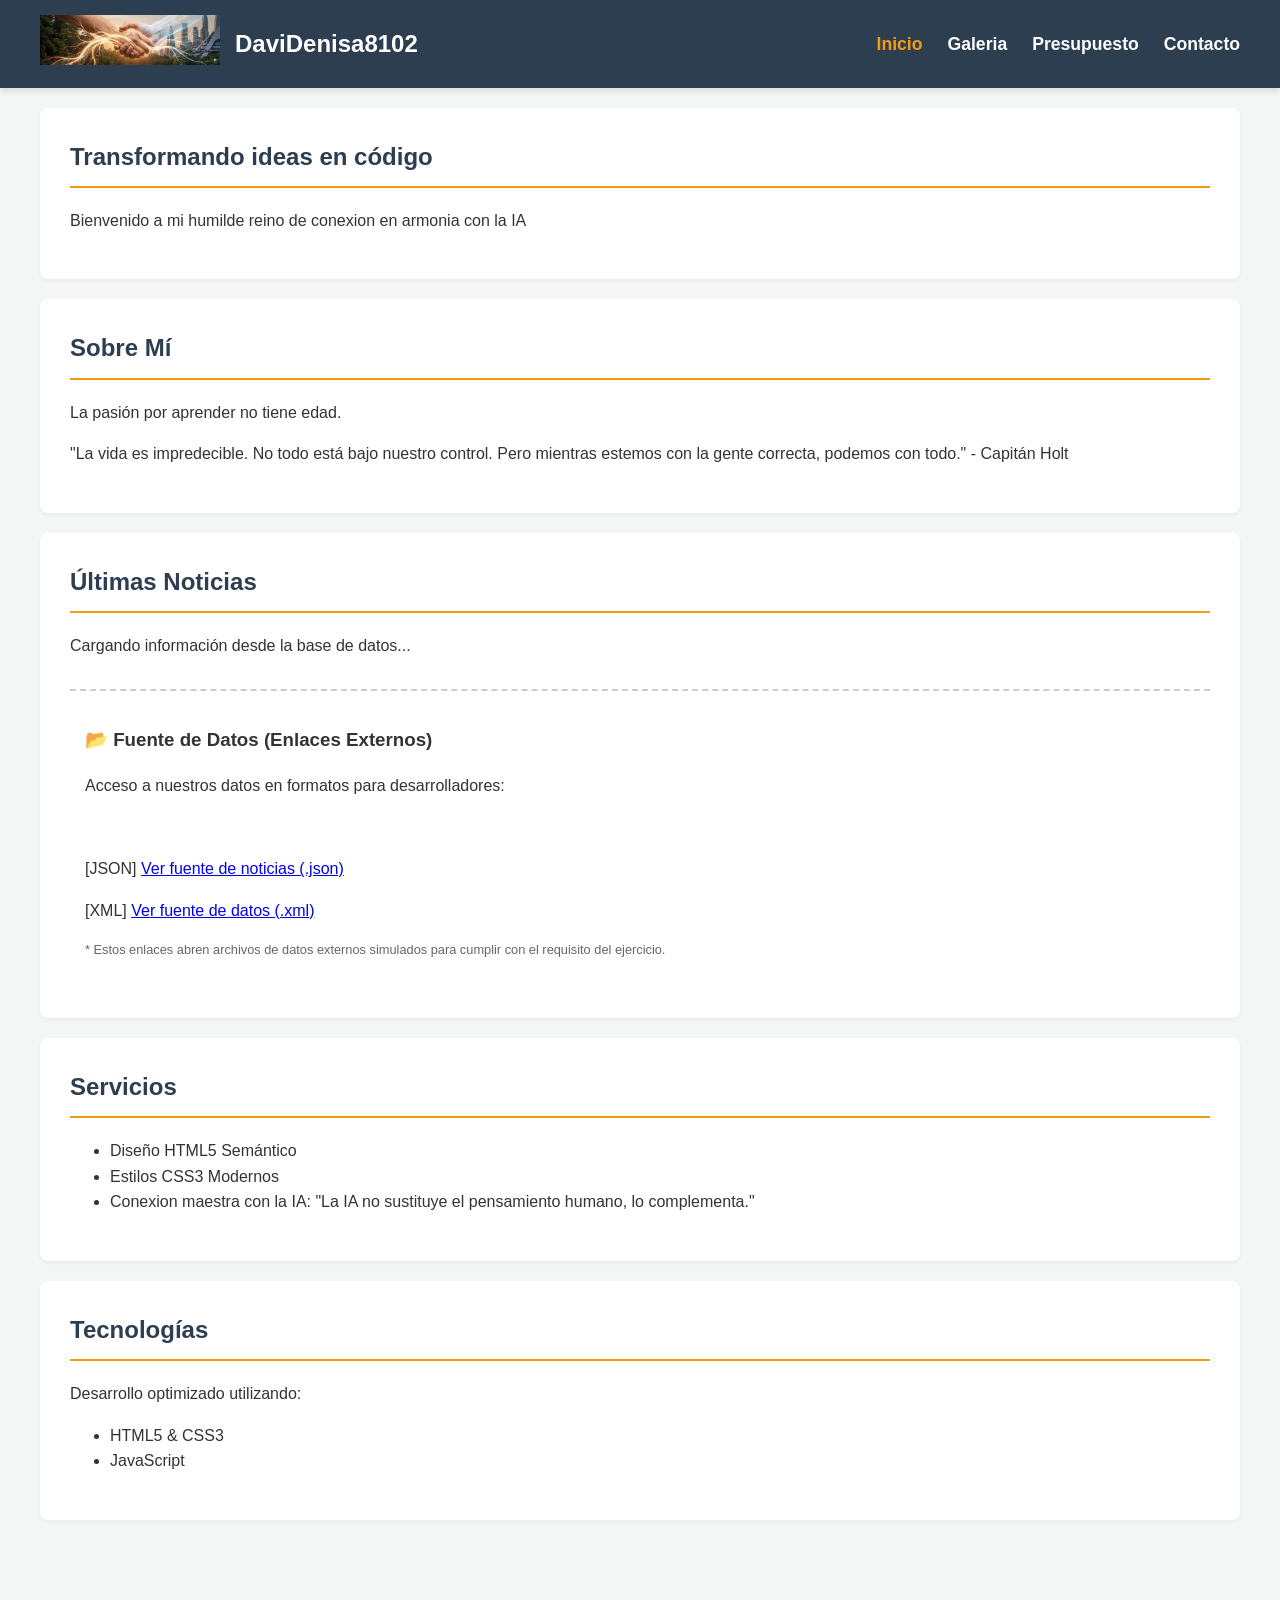
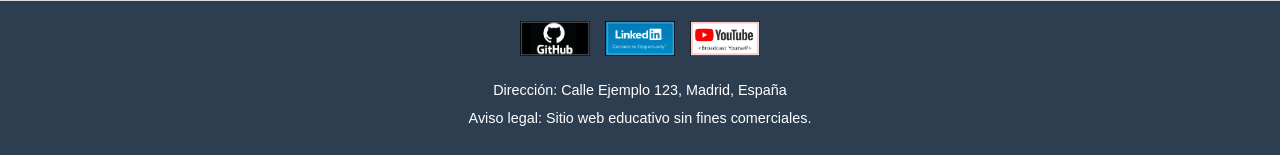
==== index.html @ b26130b5 "Add files via upload" ====
<!DOCTYPE html>
<html lang="es">
<head>
    <meta charset="UTF-8">
    <meta name="viewport" content="width=device-width, initial-scale=1.0">
    <title>Desarrollo Web Profesional | Inicio</title>
    <link rel="stylesheet" href="css/estilos.css">
    <script src="js/index.js"></script>
</head>
<body>

    <header>
        <div class="logo">
            <a href="index.html">
                <img src="images/001logo_cabecera.jpg" alt="Logotipo DaviDenisa8102" width="180" height="50">
            </a>
            <h1>DaviDenisa8102</h1>
        </div>
        <nav>
            <ul class="menu">
                <li><a href="index.html" class="active">Inicio</a></li>
                <li><a href="views/galeria.html">Galeria</a></li>
                <li><a href="views/presupuesto.html">Presupuesto</a></li>
                <li><a href="views/contacto.html">Contacto</a></li>
            </ul>
        </nav>
    </header>

    <main>
         <section id="inicio">
            <h2>Transformando ideas en código</h2>
            <p>Bienvenido a mi humilde reino de conexion en armonia con la IA</p>
         </section>

         <section id="nosotros">
            <h2>Sobre Mí</h2>
            <p>La pasión por aprender no tiene edad.</p>
            <p>"La vida es impredecible. No todo está bajo nuestro control. Pero mientras estemos con la gente correcta, podemos con todo." - Capitán Holt</p>
         </section>

        <section id="noticias-dinamicas">
            <h2>Últimas Noticias</h2>
            
            <div id="contenedor-noticias">
                <p>Cargando información desde la base de datos...</p>
            </div>

            <div class="zona-datos" style="margin-top: 30px; padding: 15px; border-top: 2px dashed #ccc;">
                <h3>📂 Fuente de Datos (Enlaces Externos)</h3>
                <p>Acceso a nuestros datos en formatos para desarrolladores:</p>
                <br>
                
                <p>
                    <span class="etiqueta-formato">[JSON]</span>
                    <a href="https://jsonplaceholder.typicode.com/posts" target="_blank" class="boton-datos">Ver fuente de noticias (.json)</a>
                </p>
                
                <p>
                    <span class="etiqueta-formato">[XML]</span>
                    <a href="file:///D:/00MASTER_DEV_2026/08_JS_AVANZADO/DANIELAVALENTINA_DRAGAN_trabajoJAVASCRIPT/xml/Recordatorio.xml" target="_blank" class="boton-datos">Ver fuente de datos (.xml)</a>
                </p>

                <p style="font-size: 0.8em; color: #666; margin-top: 10px;">
                    * Estos enlaces abren archivos de datos externos simulados para cumplir con el requisito del ejercicio.
                </p>
            </div>
         </section>

        <section id="servicios">
            <h2>Servicios</h2>
            <ul>
                <li>Diseño HTML5 Semántico</li>
                <li>Estilos CSS3 Modernos</li>
                <li>Conexion maestra con la IA: "La IA no sustituye el pensamiento humano, lo complementa."</li>
            </ul>
        </section>

        <section id="tecnologias">
            <h2>Tecnologías</h2>
            <p>Desarrollo optimizado utilizando:</p>
            <ul>
                <li>HTML5 & CSS3</li>
                <li>JavaScript</li>
            </ul> </section> 
        </main>

    <footer>
        <div class="rrss"> 
            <a href="https://github.com/moonlight8102/DANIELAVALENTINA_DRAGAN_trabajoHTML/" target="_blank" rel="noopener">
                <img src="images/pie_01_github.JPG" alt="GitHub" width="70" height="35">
            </a>
            <a href="https://es.linkedin.com/" target="_blank" rel="noopener">
                <img src="images/pie_02_linkedin.JPG" alt="LinkedIn" width="70" height="35">
            </a>
            <a href="https://www.youtube.com/@DaviDenisa8102/" target="_blank" rel="noopener">
                <img src="images/pie_03_YouTube.JPG" alt="YouTube" width="70" height="35">
            </a>
        </div>
        <p>Dirección: Calle Ejemplo 123, Madrid, España</p>
        <p>Aviso legal: Sitio web educativo sin fines comerciales.</p>
    </footer>

</body>
</html>
---- css/estilos.css ----
/* =========================================
   CABECERA (HEADER) Y NAVEGACIÓN
   ========================================= */
header {
    display: flex;
    justify-content: space-between;
    align-items: center;
    padding: 15px 40px;
    background-color: #2c3e50;
    color: white;
    box-shadow: 0 4px 6px rgba(0,0,0,0.1);
}

.logo {
    display: flex;
    align-items: center;
    gap: 15px;
}

.logo h1 {
    margin: 0;
    font-size: 1.5rem;
    color: white;
}

nav .menu {
    list-style: none;
    display: flex;
    gap: 25px;
    margin: 0;
    padding: 0;
}

nav .menu li a {
    text-decoration: none;
    color: white;
    font-weight: bold;
    font-size: 1.1rem;
    transition: color 0.3s ease;
}

nav .menu li a:hover, 
nav .menu li a.active {
    color: #f39c12;
}

/* =========================================
   GALERÍA PORTFOLIO
   ========================================= */
.galeria {
    display: grid; 
    grid-template-columns: repeat(auto-fit, minmax(350px, 1fr));
    gap: 25px; 
    padding: 20px 0;
    max-width: 1200px;
    margin: 0 auto;
}

.tarjeta {
    background: white;
    border: 1px solid #ddd;
    border-radius: 8px; 
    overflow: hidden; 
    box-shadow: 0 4px 8px rgba(0,0,0,0.1); 
}

.tarjeta img {
    width: 100%; 
    height: auto; 
    display: block;
}

.contenido-tarjeta {
    padding: 20px;
    text-align: center;
}

/* =========================================
   FOOTER (PIE DE PÁGINA)
   ========================================= */
footer {
    background-color: #f8f9fa;
    text-align: center;
    padding: 20px;
    margin-top: 40px;
    border-top: 1px solid #ddd;
}

.rrss {
    display: flex;
    justify-content: center;
    gap: 15px;
    margin-bottom: 15px;
}


/* =========================================
   ESTILOS GENERALES (Lo que faltaba)
   ========================================= */
body {
    font-family: 'Segoe UI', Tahoma, Geneva, Verdana, sans-serif;
    margin: 0;
    padding: 0;
    background-color: #f4f7f6;
    color: #333;
    line-height: 1.6;
}

main {
    max-width: 1200px;
    margin: 0 auto;
    padding: 20px;
}

section {
    background: white;
    padding: 30px;
    margin-bottom: 20px;
    border-radius: 8px;
    box-shadow: 0 2px 5px rgba(0,0,0,0.05);
}

h2 {
    color: #2c3e50;
    border-bottom: 2px solid #f39c12;
    padding-bottom: 10px;
    margin-top: 0;
}

/* =========================================
   CABECERA (HEADER) Y NAVEGACIÓN
   ========================================= */
header {
    display: flex;
    justify-content: space-between;
    align-items: center;
    padding: 15px 40px;
    background-color: #2c3e50;
    color: white;
    box-shadow: 0 4px 6px rgba(0,0,0,0.1);
}

.logo {
    display: flex;
    align-items: center;
    gap: 15px;
}

.logo h1 {
    margin: 0;
    font-size: 1.5rem;
    color: white;
}

nav .menu {
    list-style: none;
    display: flex;
    gap: 25px;
    margin: 0;
    padding: 0;
}

nav .menu li a {
    text-decoration: none;
    color: white;
    font-weight: bold;
    font-size: 1.1rem;
    transition: color 0.3s ease;
}

nav .menu li a:hover, 
nav .menu li a.active {
    color: #f39c12;
}

/* =========================================
   GALERÍA PORTFOLIO
   ========================================= */
.galeria {
    display: grid; 
    grid-template-columns: repeat(auto-fit, minmax(350px, 1fr));
    gap: 25px; 
    padding: 20px 0;
}

.tarjeta {
    background: white;
    border: 1px solid #ddd;
    border-radius: 8px; 
    overflow: hidden; 
    box-shadow: 0 4px 8px rgba(0,0,0,0.1); 
    transition: transform 0.3s ease;
}

.tarjeta:hover {
    transform: translateY(-5px);
}

.tarjeta img {
    width: 100%; 
    height: auto; 
    display: block;
}

.contenido-tarjeta {
    padding: 20px;
    text-align: center;
}

/* =========================================
   FORMULARIOS (Presupuesto)
   ========================================= */
.campo {
    margin-bottom: 15px;
}
.campo label {
    display: block;
    font-weight: bold;
    margin-bottom: 5px;
}
.campo input[type="text"],
.campo input[type="email"],
.campo input[type="tel"],
.campo textarea {
    width: 100%;
    padding: 10px;
    border: 1px solid #ccc;
    border-radius: 4px;
    box-sizing: border-box;
}
.checkbox-linea {
    display: flex;
    align-items: center;
    gap: 10px;
}
.botones-form button {
    padding: 10px 20px;
    background: #2c3e50;
    color: white;
    border: none;
    border-radius: 4px;
    cursor: pointer;
    font-weight: bold;
}
.botones-form button:hover {
    background: #f39c12;
}

/* =========================================
   FOOTER (PIE DE PÁGINA)
   ========================================= */
footer {
    background-color: #2c3e50;
    color: white;
    text-align: center;
    padding: 20px;
    margin-top: 40px;
}

.rrss {
    display: flex;
    justify-content: center;
    gap: 15px;
    margin-bottom: 15px;
}
footer p {
    margin: 5px 0;
    font-size: 0.9rem;
}

/* =========================================
   LA FÓRMULA MÁGICA: ADAPTACIÓN A MÓVILES
   ========================================= */

@media (max-width: 768px) {
    
    /* 1. Arreglamos la cabecera */
    header {
        flex-direction: column; /* Cambia de fila a columna (logo arriba, menú abajo) */
        padding: 15px; /* Reducimos los márgenes laterales para ganar espacio */
        text-align: center;
    }

    /* 2. Arreglamos el menú de navegación */
    nav .menu {
        flex-direction: column; /* Ponemos los enlaces uno debajo de otro */
        gap: 15px; /* Espacio entre los botones */
        margin-top: 20px; /* Separamos el menú del logo */
    }

    /* 3. Aseguramos que la galería no se aplaste (por si acaso) */
    .galeria {
        grid-template-columns: 1fr; /* Obliga a que haya solo 1 foto por fila en el móvil */
    }
    
    /* 4. Ajustamos el contenedor del logo por si es muy grande */
    .logo img {
        max-width: 100%;
        height: auto;
    }
}

/* =========================================
   LIGHTBOX GALERÍA DINÁMICA (JS)
   ========================================= */
.lightbox {
    position: fixed;
    top: 0;
    left: 0;
    width: 100%;
    height: 100%;
    background-color: rgba(0, 0, 0, 0.9); /* Fondo negro semitransparente */
    display: none; /* Oculto por defecto */
    justify-content: center;
    align-items: center;
    z-index: 2000; /* Por encima de todo, incluso del menú */
}

.lightbox img {
    max-width: 90%;
    max-height: 90%;
    border-radius: 8px;
    box-shadow: 0 0 20px rgba(255, 255, 255, 0.2);
    animation: aparecer 0.3s ease;
}

.lightbox-cerrar {
    position: absolute;
    top: 20px;
    right: 40px;
    color: white;
    font-size: 40px;
    font-weight: bold;
    cursor: pointer;
    transition: color 0.3s;
}

.lightbox-cerrar:hover {
    color: #f39c12; /* Naranja corporativo al pasar el ratón */
}

@keyframes aparecer {
    from { transform: scale(0.8); opacity: 0; }
    to { transform: scale(1); opacity: 1; }
}

/* Hacemos que el cursor cambie a "lupa" o "mano" al pasar por las fotos */
.tarjeta img {
    cursor: pointer;
    transition: transform 0.3s;
}


/* =========================================
   ESTILOS ESPECÍFICOS DEL PRESUPUESTO
   ========================================= */
form {
    background: #f9f9f9;
    padding: 30px;
    border-radius: 8px;
    border: 1px solid #ddd;
}

/* Evitamos que el checkbox ocupe el 100% */
input[type="text"],
input[type="email"],
input[type="tel"],
input[type="number"],
select {
    width: 100%;
    padding: 10px;
    border: 1px solid #ccc;
    border-radius: 4px;
    box-sizing: border-box;
}

input[type="checkbox"] {
    width: auto;
    transform: scale(1.2);
    margin-right: 10px;
}

.checkbox-linea {
    display: flex;
    align-items: center;
    margin-bottom: 10px;
}

.checkbox-linea label {
    font-weight: normal;
    margin: 0;
}

.caja-total {
    background: #2c3e50;
    color: white;
    padding: 20px;
    border-radius: 4px;
    text-align: center;
    margin: 25px 0;
}

.caja-total h3 {
    margin: 0;
    color: #f39c12;
    font-size: 1.5rem;
}

.caja-errores {
    margin-bottom: 20px;
    padding: 15px;
    background-color: #ffe6e6;
    color: #c0392b;
    border-left: 5px solid #c0392b;
    border-radius: 4px;
    display: none; /* Oculto por defecto */
    font-weight: bold;
}
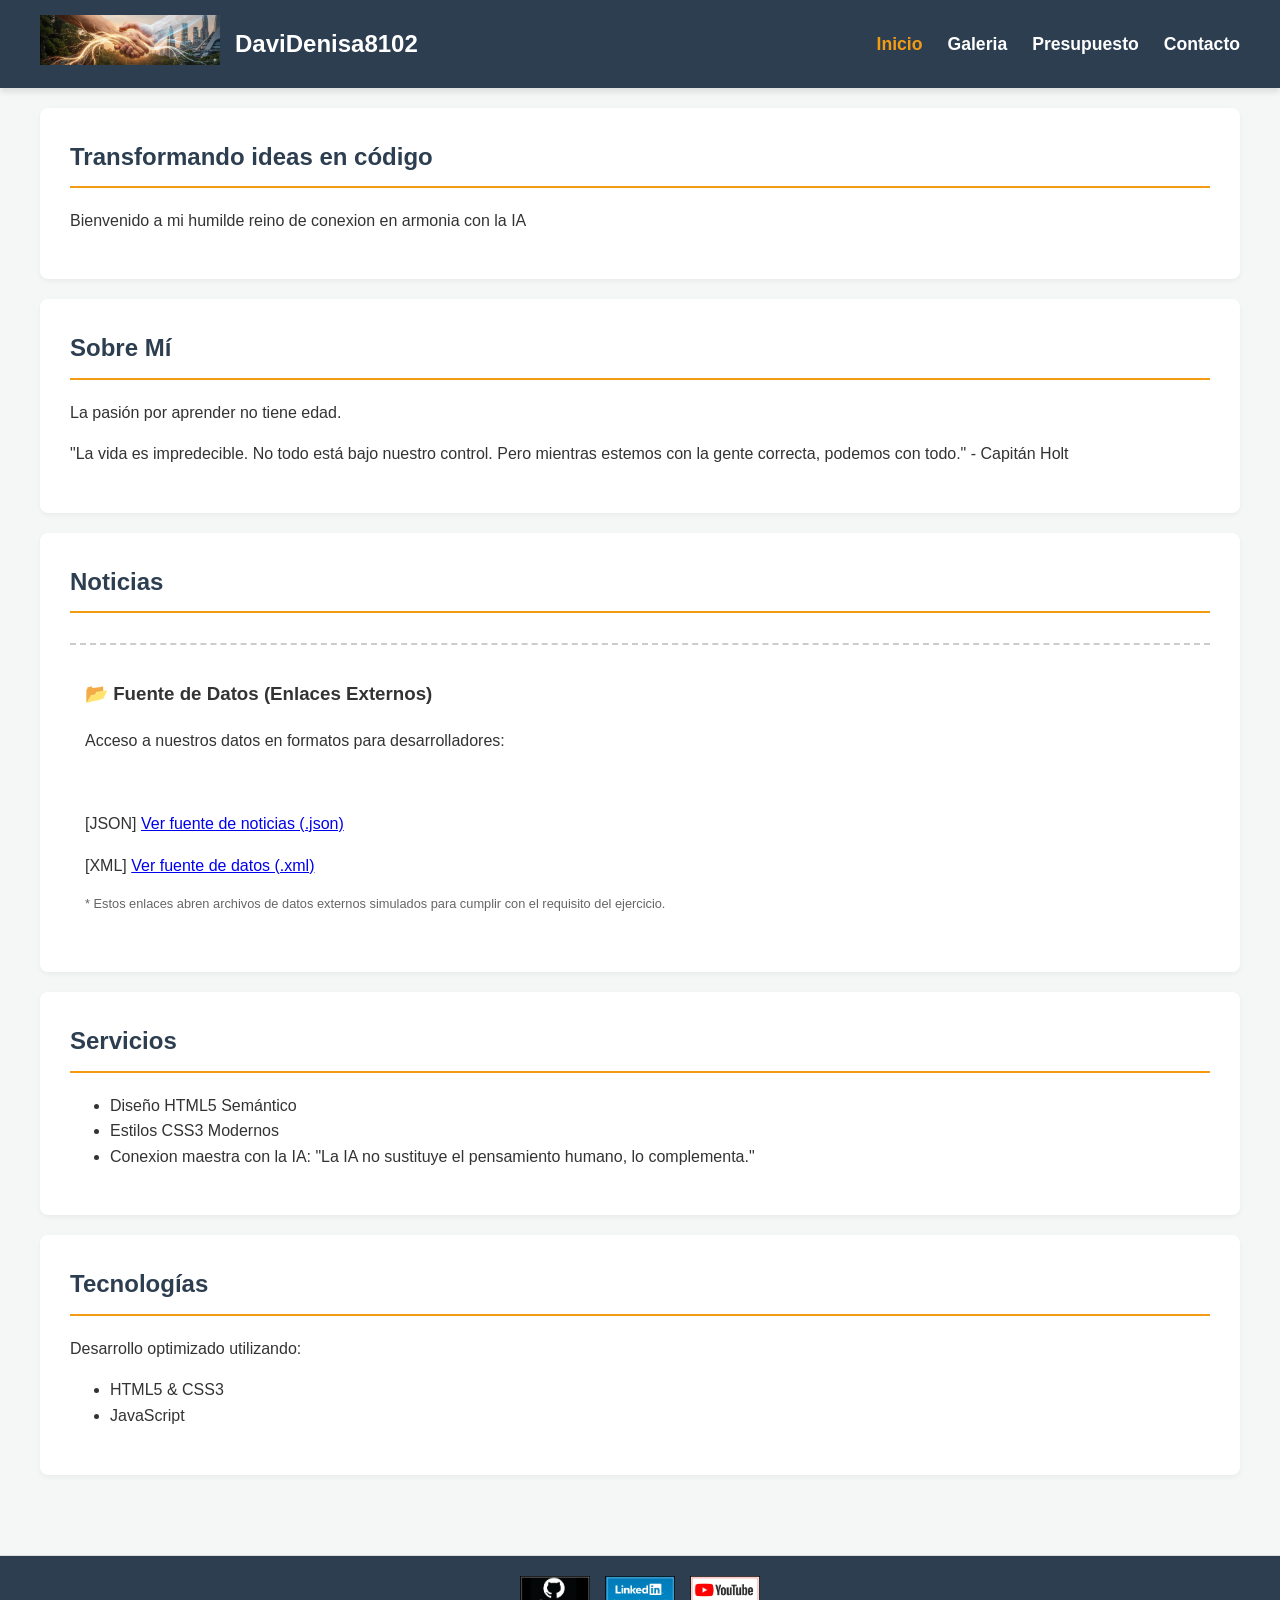
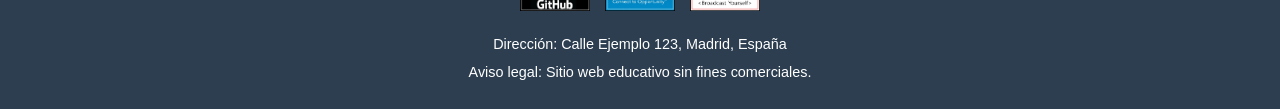
==== commit d2eb9ba5: "Add files via upload" ====
--- a/index.html
+++ b/index.html
@@ -39,13 +39,9 @@
          </section>
 
         <section id="noticias-dinamicas">
-            <h2>Últimas Noticias</h2>
+            <h2>Noticias</h2>
             
-            <div id="contenedor-noticias">
-                <p>Cargando información desde la base de datos...</p>
-            </div>
-
-            <div class="zona-datos" style="margin-top: 30px; padding: 15px; border-top: 2px dashed #ccc;">
+                <div class="zona-datos" style="margin-top: 30px; padding: 15px; border-top: 2px dashed #ccc;">
                 <h3>📂 Fuente de Datos (Enlaces Externos)</h3>
                 <p>Acceso a nuestros datos en formatos para desarrolladores:</p>
                 <br>
@@ -86,7 +82,7 @@
 
     <footer>
         <div class="rrss"> 
-            <a href="https://github.com/moonlight8102/DANIELAVALENTINA_DRAGAN_trabajoHTML/" target="_blank" rel="noopener">
+            <a href="https://moonlight8102.github.io/DANIELAVALENTINA_DRAGAN_trabajoJAVASCRIPT/" target="_blank" rel="noopener">
                 <img src="images/pie_01_github.JPG" alt="GitHub" width="70" height="35">
             </a>
             <a href="https://es.linkedin.com/" target="_blank" rel="noopener">
